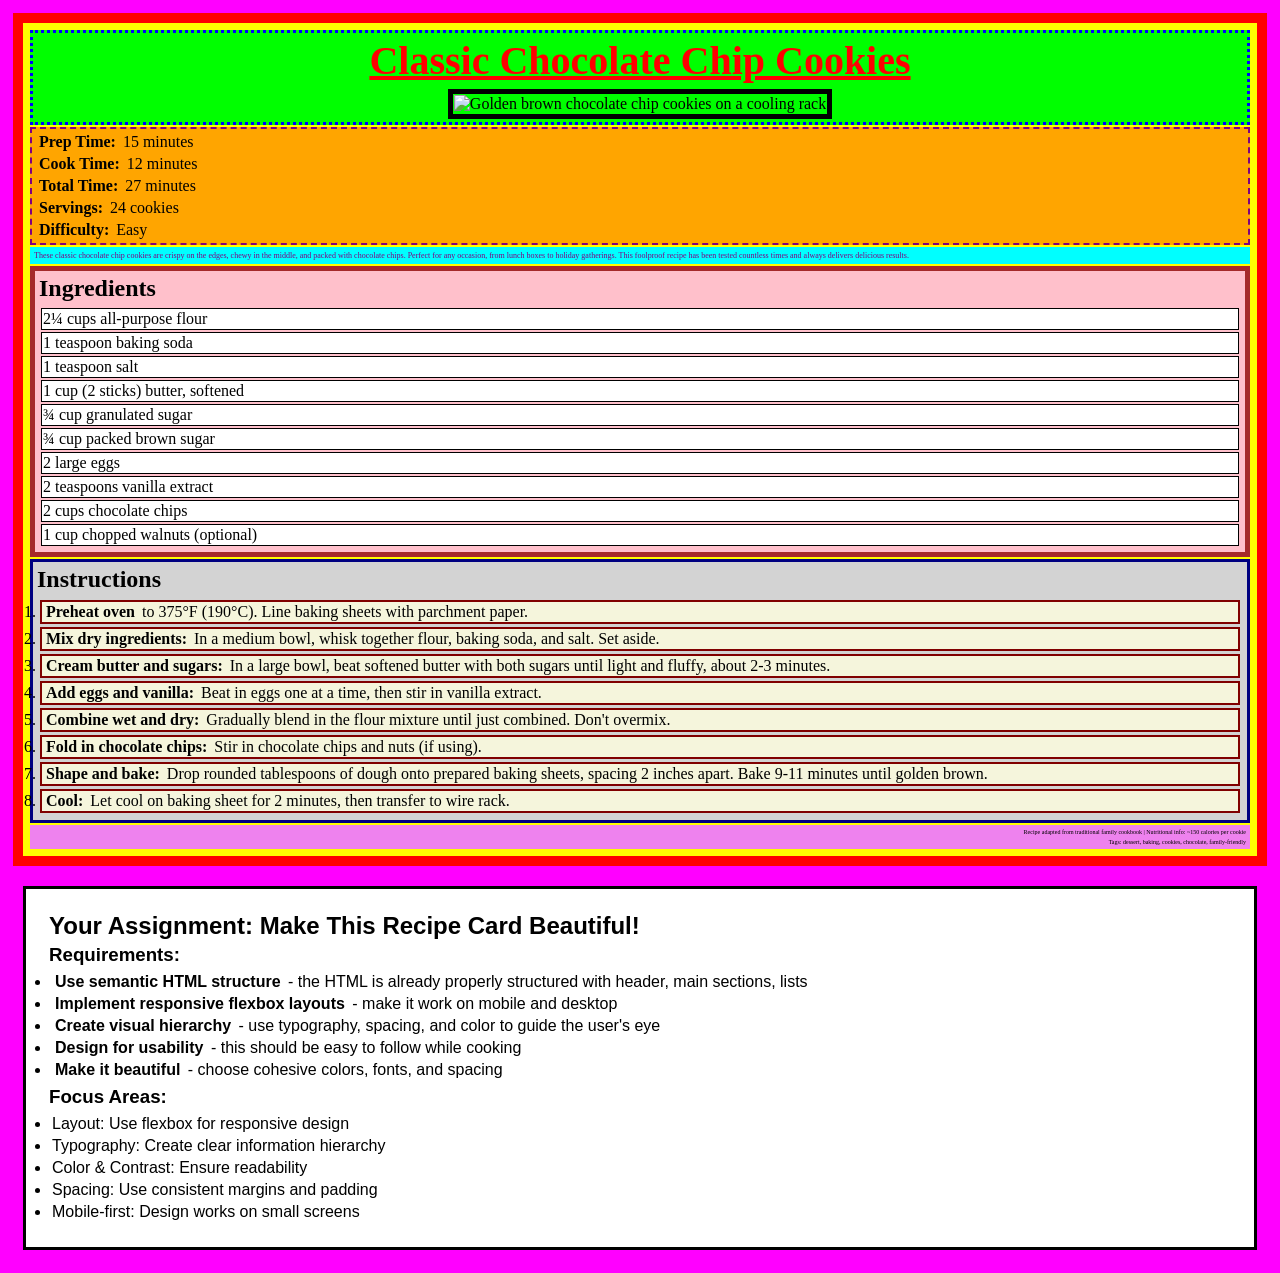
==== project_1/index.html @ 0a847cec "added new project material" ====
<!DOCTYPE html>
<html lang="en">
<head>
    <meta charset="UTF-8">
    <meta name="viewport" content="width=device-width, initial-scale=1.0">
    <title>Recipe Card Assignment - Make This Beautiful!</title>
    <link rel="stylesheet" href="style.css">
</head>
<body>
    <div class="recipe-container">
        <!-- Recipe Header Section -->
        <header class="recipe-header">
            <h1 class="recipe-title">Classic Chocolate Chip Cookies</h1>
            <img src="https://via.placeholder.com/300x200/8B4513/FFFFFF?text=Cookie+Photo" 
                 alt="Golden brown chocolate chip cookies on a cooling rack" 
                 class="recipe-image">
        </header>

        <!-- Recipe Meta Information -->
        <section class="recipe-meta">
            <div class="meta-item">
                <strong>Prep Time:</strong> 15 minutes
            </div>
            <div class="meta-item">
                <strong>Cook Time:</strong> 12 minutes
            </div>
            <div class="meta-item">
                <strong>Total Time:</strong> 27 minutes
            </div>
            <div class="meta-item">
                <strong>Servings:</strong> 24 cookies
            </div>
            <div class="meta-item">
                <strong>Difficulty:</strong> Easy
            </div>
        </section>

        <!-- Recipe Description -->
        <section class="recipe-description">
            <p>These classic chocolate chip cookies are crispy on the edges, chewy in the middle, and packed with chocolate chips. Perfect for any occasion, from lunch boxes to holiday gatherings. This foolproof recipe has been tested countless times and always delivers delicious results.</p>
        </section>

        <!-- Ingredients Section -->
        <section class="ingredients-section">
            <h2>Ingredients</h2>
            <ul class="ingredients-list">
                <li>2¼ cups all-purpose flour</li>
                <li>1 teaspoon baking soda</li>
                <li>1 teaspoon salt</li>
                <li>1 cup (2 sticks) butter, softened</li>
                <li>¾ cup granulated sugar</li>
                <li>¾ cup packed brown sugar</li>
                <li>2 large eggs</li>
                <li>2 teaspoons vanilla extract</li>
                <li>2 cups chocolate chips</li>
                <li>1 cup chopped walnuts (optional)</li>
            </ul>
        </section>

        <!-- Instructions Section -->
        <section class="instructions-section">
            <h2>Instructions</h2>
            <ol class="instructions-list">
                <li class="instruction-step">
                    <strong>Preheat oven</strong> to 375°F (190°C). Line baking sheets with parchment paper.
                </li>
                <li class="instruction-step">
                    <strong>Mix dry ingredients:</strong> In a medium bowl, whisk together flour, baking soda, and salt. Set aside.
                </li>
                <li class="instruction-step">
                    <strong>Cream butter and sugars:</strong> In a large bowl, beat softened butter with both sugars until light and fluffy, about 2-3 minutes.
                </li>
                <li class="instruction-step">
                    <strong>Add eggs and vanilla:</strong> Beat in eggs one at a time, then stir in vanilla extract.
                </li>
                <li class="instruction-step">
                    <strong>Combine wet and dry:</strong> Gradually blend in the flour mixture until just combined. Don't overmix.
                </li>
                <li class="instruction-step">
                    <strong>Fold in chocolate chips:</strong> Stir in chocolate chips and nuts (if using).
                </li>
                <li class="instruction-step">
                    <strong>Shape and bake:</strong> Drop rounded tablespoons of dough onto prepared baking sheets, spacing 2 inches apart. Bake 9-11 minutes until golden brown.
                </li>
                <li class="instruction-step">
                    <strong>Cool:</strong> Let cool on baking sheet for 2 minutes, then transfer to wire rack.
                </li>
            </ol>
        </section>

        <!-- Recipe Footer -->
        <footer class="recipe-footer">
            <p>Recipe adapted from traditional family cookbook | Nutritional info: ~150 calories per cookie</p>
            <p>Tags: dessert, baking, cookies, chocolate, family-friendly</p>
        </footer>
    </div>

    <!-- Assignment Instructions (remove this section when styling) -->
    <div style="background: white; border: 3px solid black; margin: 20px; padding: 20px; font-family: Arial;">
        <h2>Your Assignment: Make This Recipe Card Beautiful!</h2>
        <h3>Requirements:</h3>
        <ul>
            <li><strong>Use semantic HTML structure</strong> - the HTML is already properly structured with header, main sections, lists</li>
            <li><strong>Implement responsive flexbox layouts</strong> - make it work on mobile and desktop</li>
            <li><strong>Create visual hierarchy</strong> - use typography, spacing, and color to guide the user's eye</li>
            <li><strong>Design for usability</strong> - this should be easy to follow while cooking</li>
            <li><strong>Make it beautiful</strong> - choose cohesive colors, fonts, and spacing</li>
        </ul>
        <h3>Focus Areas:</h3>
        <ul>
            <li>Layout: Use flexbox for responsive design</li>
            <li>Typography: Create clear information hierarchy</li>
            <li>Color & Contrast: Ensure readability</li>
            <li>Spacing: Use consistent margins and padding</li>
            <li>Mobile-first: Design works on small screens</li>
        </ul>
    </div>
</body>
</html>
---- project_1/style.css ----
/* INTENTIONALLY UGLY STARTER STYLES */
/* These styles are very, very ugly. */
/* Time to make them attractive, legible, and usable */

body {
    font-family: Times, serif;
    background-color: #ff00ff;
    margin: 0;
    padding: 0;
}

.recipe-container {
    background-color: yellow;
    border: 10px solid red;
    margin: 10px;
    padding: 5px;
}

.recipe-header {
    background-color: lime;
    border: 3px dotted blue;
    text-align: center;
}

.recipe-title {
    color: red;
    font-size: 40px;
    text-decoration: underline;
}

.recipe-meta {
    background-color: orange;
    border: 2px dashed purple;
}

.recipe-description {
    background-color: aqua;
    font-size: 8px;
    color: purple;
}

.ingredients-section {
    background-color: pink;
    border: 5px solid brown;
}

.ingredients-list {
    list-style: none;
}

.ingredients-list li {
    background-color: white;
    border: 1px solid black;
    margin: 2px;
    padding: 1px;
}

.instructions-section {
    background-color: lightgray;
    border: 3px solid navy;
}

.instruction-step {
    background-color: beige;
    border: 2px solid maroon;
    margin: 3px;
}

.recipe-footer {
    background-color: violet;
    text-align: right;
    font-size: 6px;
}

.recipe-image {
    width: 50px;
    height: 50px;
    border: 5px solid black;
}

* {
    margin: 2px;
    padding: 1px;
}
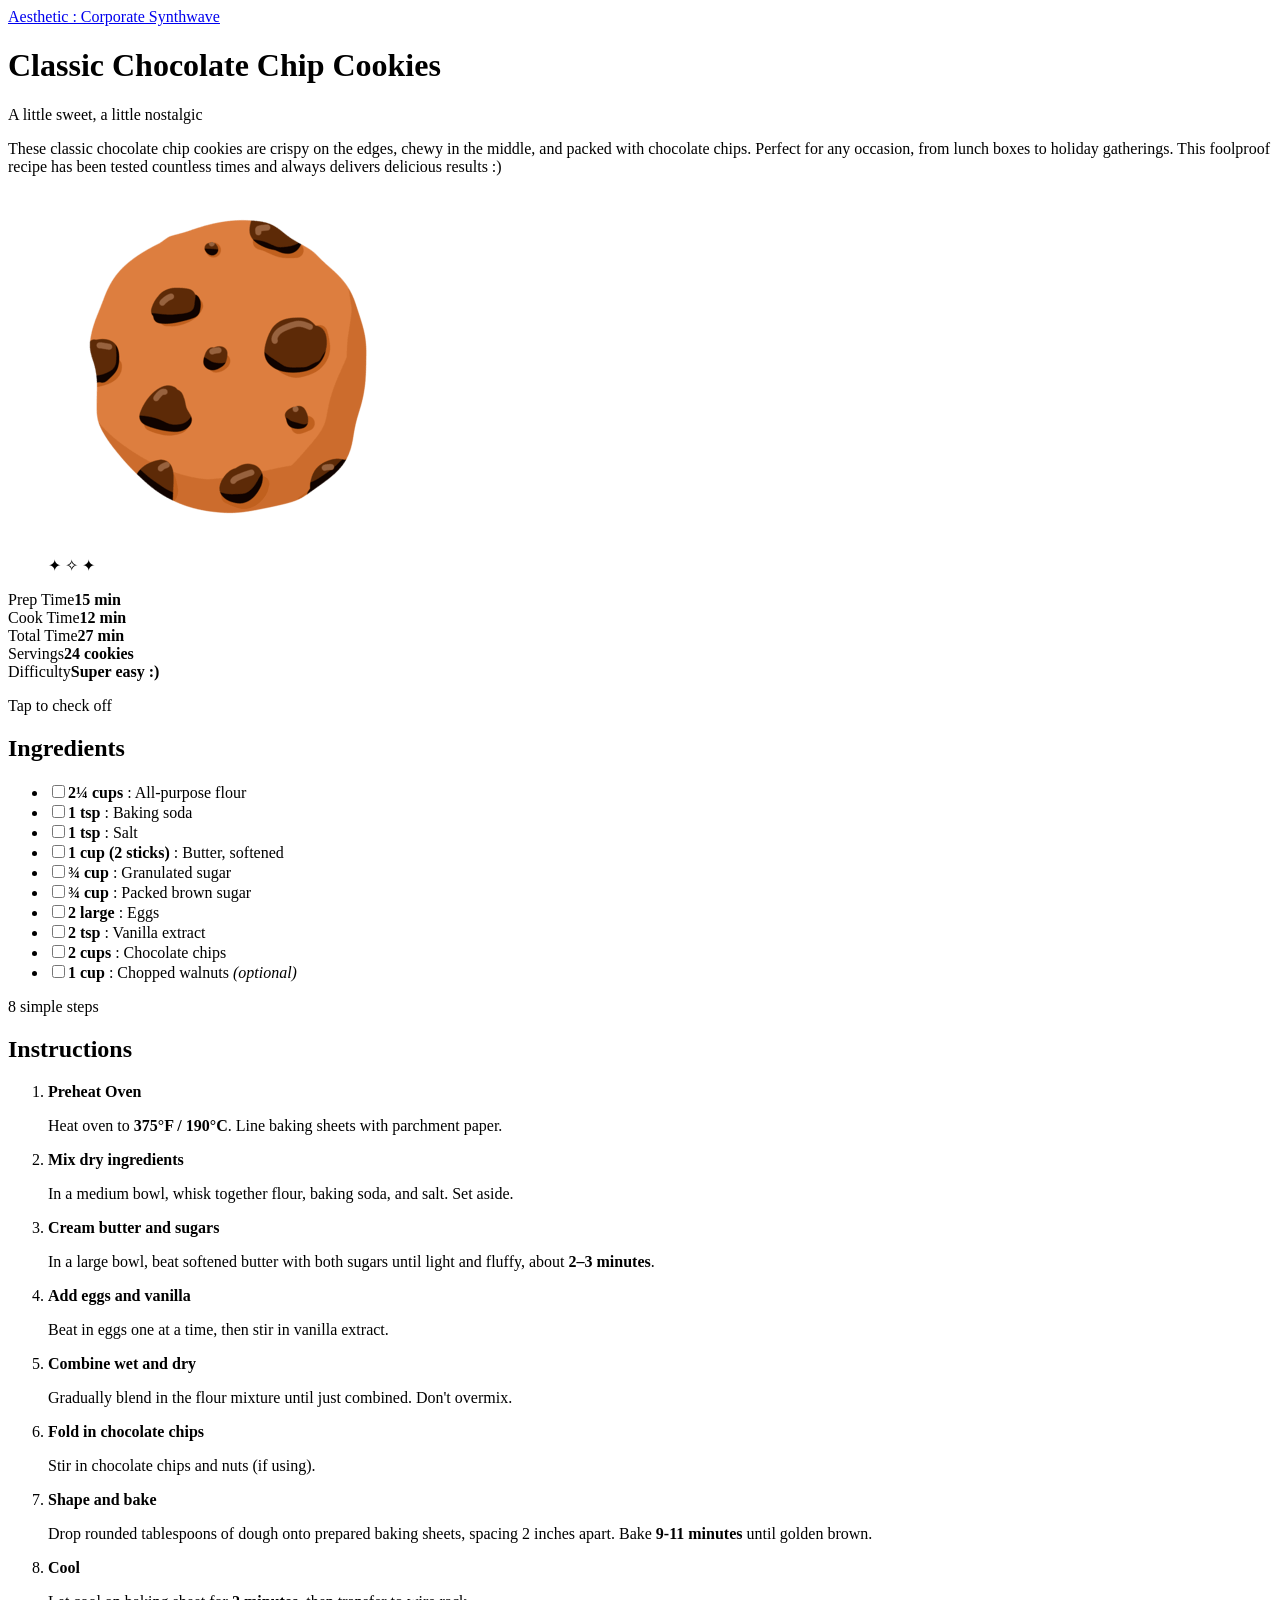
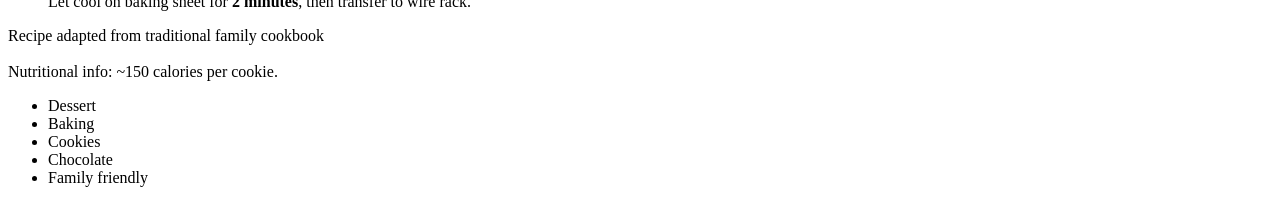
==== commit 2b6107c8: "project1 kinda done" ====
--- a/project_1/index.html
+++ b/project_1/index.html
@@ -3,117 +3,79 @@
 <head>
     <meta charset="UTF-8">
     <meta name="viewport" content="width=device-width, initial-scale=1.0">
-    <title>Recipe Card Assignment - Make This Beautiful!</title>
-    <link rel="stylesheet" href="style.css">
+    <title>Chocolate Chip Cookies</title>
+    <link rel="stylesheet" href="style_static1_compact_final_v2.css">
 </head>
 <body>
-    <div class="recipe-container">
+    <main class="recipe-container">
         <!-- Recipe Header Section -->
         <header class="recipe-header">
-            <h1 class="recipe-title">Classic Chocolate Chip Cookies</h1>
-            <img src="https://via.placeholder.com/300x200/8B4513/FFFFFF?text=Cookie+Photo" 
-                 alt="Golden brown chocolate chip cookies on a cooling rack" 
-                 class="recipe-image">
+            <div class="brand-bar">
+                <a class="aesthetic-link" href="https://cari.institute/aesthetics/corporate-synthwave" target="_blank" rel="noopener noreferrer">Aesthetic : Corporate Synthwave</a>
+            </div>
+            <div class="hero-copy">
+                <h1 class="recipe-title">Classic Chocolate Chip Cookies</h1>
+                <p class="title-accent">A little sweet, a little nostalgic</p>
+                <p class="hero-description">These classic chocolate chip cookies are crispy on the edges, chewy in the middle, and packed with chocolate chips. Perfect for any occasion, from lunch boxes to holiday gatherings. This foolproof recipe has been tested countless times and always delivers delicious results :) </p>
+            </div>
+            <div class="hero-side">
+                <figure class="recipe-visual">
+                    <div class="cookie-frame">
+                        <img class="cookie-image" src="cookie.png" alt="A stylized chocolate chip cookie illustration">
+                    </div>
+                    <span class="spark spark-one" aria-hidden="true">✦</span>
+                    <span class="spark spark-two" aria-hidden="true">✧</span>
+                    <span class="spark spark-three" aria-hidden="true">✦</span>
+                    </figure>
+
+                <!-- Recipe Information -->
+                <section class="recipe-meta">
+                    <div class="meta-item"><span>Prep Time</span><strong>15 min</strong></div>
+                    <div class="meta-item"><span>Cook Time</span><strong>12 min</strong></div>
+                    <div class="meta-item"><span>Total Time</span><strong>27 min</strong></div>
+                    <div class="meta-item"><span>Servings</span><strong>24 cookies</strong></div>
+                    <div class="meta-item"><span>Difficulty</span><strong>Super easy :)</strong></div>
+                </section>
+            </div>
         </header>
-
-        <!-- Recipe Meta Information -->
-        <section class="recipe-meta">
-            <div class="meta-item">
-                <strong>Prep Time:</strong> 15 minutes
-            </div>
-            <div class="meta-item">
-                <strong>Cook Time:</strong> 12 minutes
-            </div>
-            <div class="meta-item">
-                <strong>Total Time:</strong> 27 minutes
-            </div>
-            <div class="meta-item">
-                <strong>Servings:</strong> 24 cookies
-            </div>
-            <div class="meta-item">
-                <strong>Difficulty:</strong> Easy
-            </div>
-        </section>
-
-        <!-- Recipe Description -->
-        <section class="recipe-description">
-            <p>These classic chocolate chip cookies are crispy on the edges, chewy in the middle, and packed with chocolate chips. Perfect for any occasion, from lunch boxes to holiday gatherings. This foolproof recipe has been tested countless times and always delivers delicious results.</p>
-        </section>
 
         <!-- Ingredients Section -->
         <section class="ingredients-section">
-            <h2>Ingredients</h2>
+            <div class="section-heading"><p>Tap to check off</p><h2>Ingredients</h2></div>
             <ul class="ingredients-list">
-                <li>2¼ cups all-purpose flour</li>
-                <li>1 teaspoon baking soda</li>
-                <li>1 teaspoon salt</li>
-                <li>1 cup (2 sticks) butter, softened</li>
-                <li>¾ cup granulated sugar</li>
-                <li>¾ cup packed brown sugar</li>
-                <li>2 large eggs</li>
-                <li>2 teaspoons vanilla extract</li>
-                <li>2 cups chocolate chips</li>
-                <li>1 cup chopped walnuts (optional)</li>
+                <li><label><input type="checkbox"><span><strong>2¼ cups</strong> : All-purpose flour</span></label></li>
+                <li><label><input type="checkbox"><span><strong>1 tsp</strong> : Baking soda</span></label></li>
+                <li><label><input type="checkbox"><span><strong>1 tsp</strong> : Salt</span></label></li>
+                <li><label><input type="checkbox"><span><strong>1 cup (2 sticks)</strong> : Butter, softened</span></label></li>
+                <li><label><input type="checkbox"><span><strong>¾ cup</strong> : Granulated sugar</span></label></li>
+                <li><label><input type="checkbox"><span><strong>¾ cup</strong> : Packed brown sugar</span></label></li>
+                <li><label><input type="checkbox"><span><strong>2 large</strong> : Eggs</span></label></li>
+                <li><label><input type="checkbox"><span><strong>2 tsp</strong> : Vanilla extract</span></label></li>
+                <li><label><input type="checkbox"><span><strong>2 cups</strong> : Chocolate chips</span></label></li>
+                <li><label><input type="checkbox"><span><strong>1 cup</strong> : Chopped walnuts <em>(optional)</em></span></label></li>
             </ul>
         </section>
 
         <!-- Instructions Section -->
         <section class="instructions-section">
-            <h2>Instructions</h2>
+            <div class="section-heading"><p>8 simple steps</p><h2>Instructions</h2></div>
             <ol class="instructions-list">
-                <li class="instruction-step">
-                    <strong>Preheat oven</strong> to 375°F (190°C). Line baking sheets with parchment paper.
-                </li>
-                <li class="instruction-step">
-                    <strong>Mix dry ingredients:</strong> In a medium bowl, whisk together flour, baking soda, and salt. Set aside.
-                </li>
-                <li class="instruction-step">
-                    <strong>Cream butter and sugars:</strong> In a large bowl, beat softened butter with both sugars until light and fluffy, about 2-3 minutes.
-                </li>
-                <li class="instruction-step">
-                    <strong>Add eggs and vanilla:</strong> Beat in eggs one at a time, then stir in vanilla extract.
-                </li>
-                <li class="instruction-step">
-                    <strong>Combine wet and dry:</strong> Gradually blend in the flour mixture until just combined. Don't overmix.
-                </li>
-                <li class="instruction-step">
-                    <strong>Fold in chocolate chips:</strong> Stir in chocolate chips and nuts (if using).
-                </li>
-                <li class="instruction-step">
-                    <strong>Shape and bake:</strong> Drop rounded tablespoons of dough onto prepared baking sheets, spacing 2 inches apart. Bake 9-11 minutes until golden brown.
-                </li>
-                <li class="instruction-step">
-                    <strong>Cool:</strong> Let cool on baking sheet for 2 minutes, then transfer to wire rack.
-                </li>
+                <li class="instruction-step"><div><strong>Preheat Oven</strong><p>Heat oven to <b>375°F / 190°C</b>. Line baking sheets with parchment paper.</p></div></li>
+                <li class="instruction-step"><div><strong>Mix dry ingredients</strong><p>In a medium bowl, whisk together flour, baking soda, and salt. Set aside.</p></div></li>
+                <li class="instruction-step"><div><strong>Cream butter and sugars</strong><p>In a large bowl, beat softened butter with both sugars until light and fluffy, about <b>2–3 minutes</b>.</p></div></li>
+                <li class="instruction-step"><div><strong>Add eggs and vanilla</strong><p>Beat in eggs one at a time, then stir in vanilla extract.</p></div></li>
+                <li class="instruction-step"><div><strong>Combine wet and dry</strong><p>Gradually blend in the flour mixture until just combined. Don't overmix.</p></div></li>
+                <li class="instruction-step"><div><strong>Fold in chocolate chips</strong><p>Stir in chocolate chips and nuts (if using).</p></div></li>
+                <li class="instruction-step"><div><strong>Shape and bake</strong><p>Drop rounded tablespoons of dough onto prepared baking sheets, spacing 2 inches apart. Bake <b>9-11 minutes</b> until golden brown.</p></div></li>
+                <li class="instruction-step"><div><strong>Cool</strong><p>Let cool on baking sheet for <b>2 minutes</b>, then transfer to wire rack.</p></div></li>
             </ol>
         </section>
 
         <!-- Recipe Footer -->
         <footer class="recipe-footer">
-            <p>Recipe adapted from traditional family cookbook | Nutritional info: ~150 calories per cookie</p>
-            <p>Tags: dessert, baking, cookies, chocolate, family-friendly</p>
+            <p>Recipe adapted from traditional family cookbook<br><br>Nutritional info: ~150 calories per cookie.</p>
+            <ul aria-label="Recipe tags"><li>Dessert</li><li>Baking</li><li>Cookies</li><li>Chocolate</li><li>Family friendly</li></ul>
         </footer>
-    </div>
-
-    <!-- Assignment Instructions (remove this section when styling) -->
-    <div style="background: white; border: 3px solid black; margin: 20px; padding: 20px; font-family: Arial;">
-        <h2>Your Assignment: Make This Recipe Card Beautiful!</h2>
-        <h3>Requirements:</h3>
-        <ul>
-            <li><strong>Use semantic HTML structure</strong> - the HTML is already properly structured with header, main sections, lists</li>
-            <li><strong>Implement responsive flexbox layouts</strong> - make it work on mobile and desktop</li>
-            <li><strong>Create visual hierarchy</strong> - use typography, spacing, and color to guide the user's eye</li>
-            <li><strong>Design for usability</strong> - this should be easy to follow while cooking</li>
-            <li><strong>Make it beautiful</strong> - choose cohesive colors, fonts, and spacing</li>
-        </ul>
-        <h3>Focus Areas:</h3>
-        <ul>
-            <li>Layout: Use flexbox for responsive design</li>
-            <li>Typography: Create clear information hierarchy</li>
-            <li>Color & Contrast: Ensure readability</li>
-            <li>Spacing: Use consistent margins and padding</li>
-            <li>Mobile-first: Design works on small screens</li>
-        </ul>
-    </div>
+    </main>
 </body>
 </html>
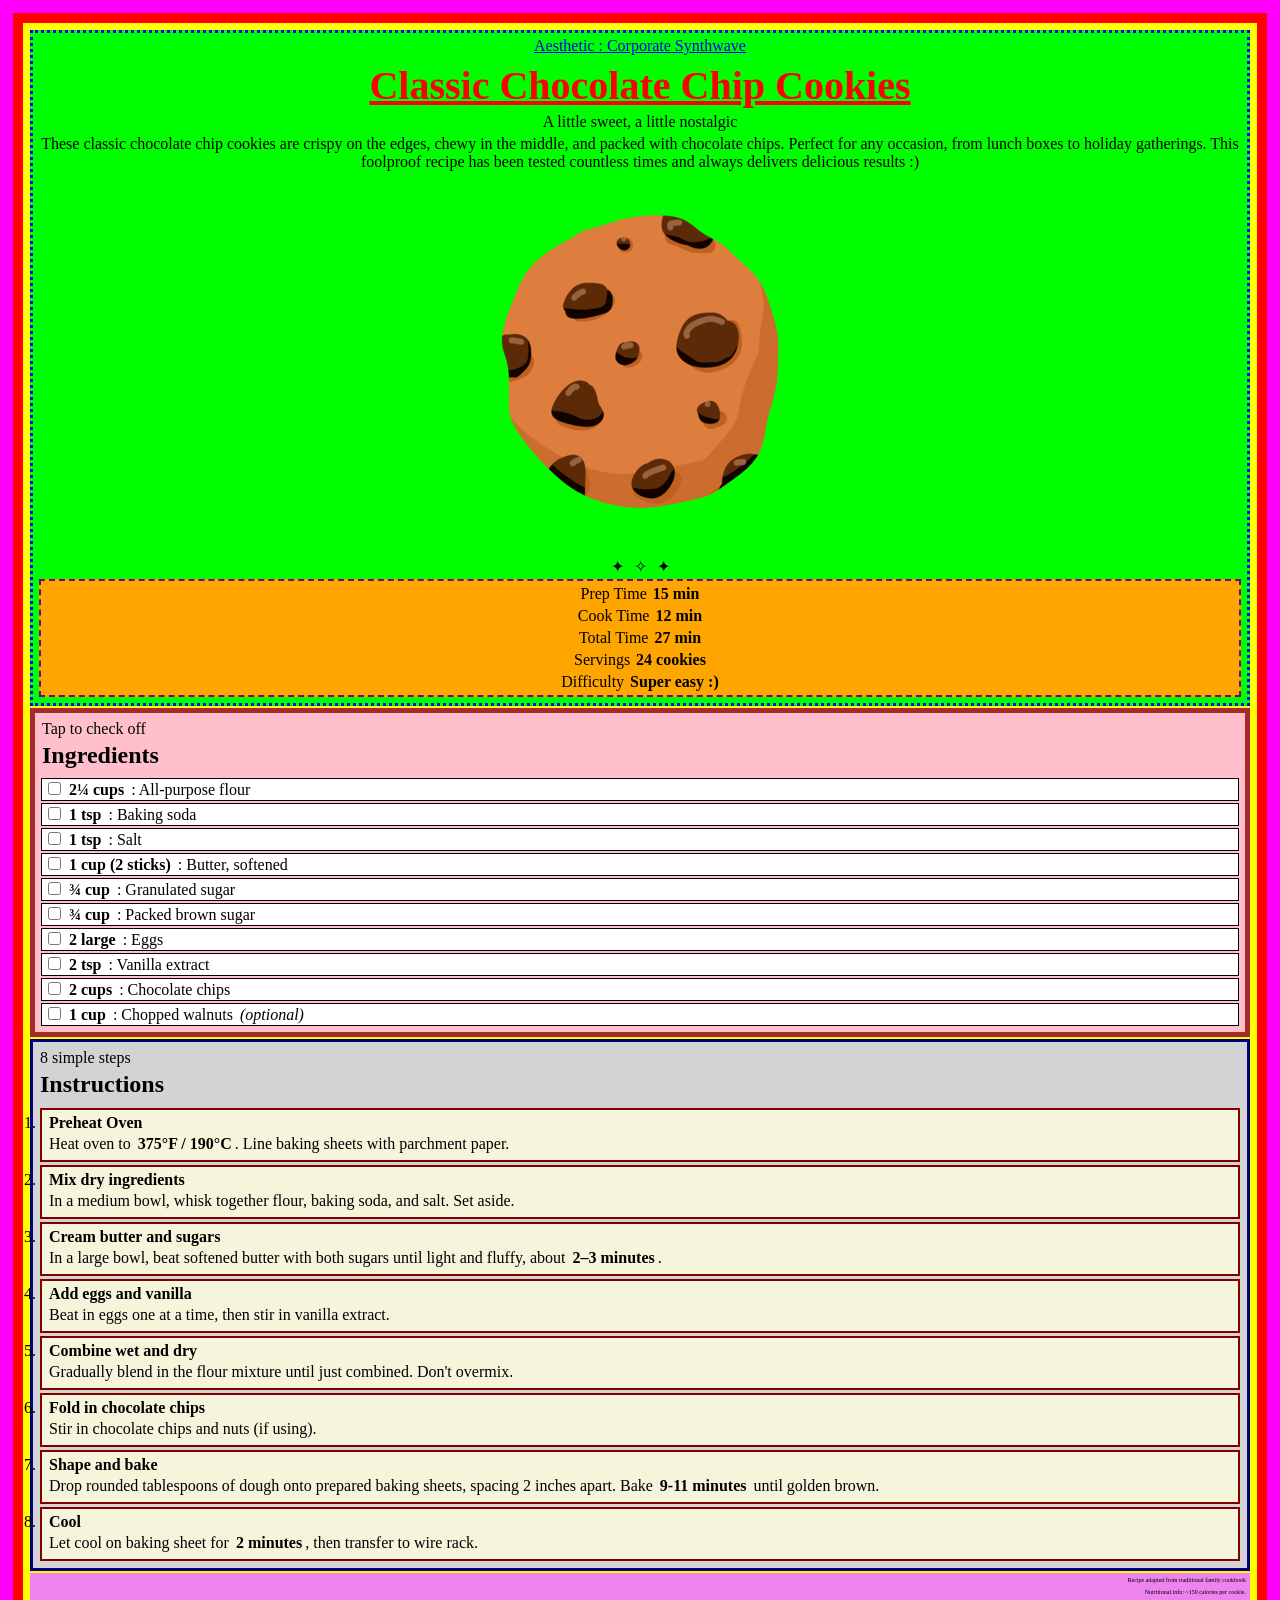
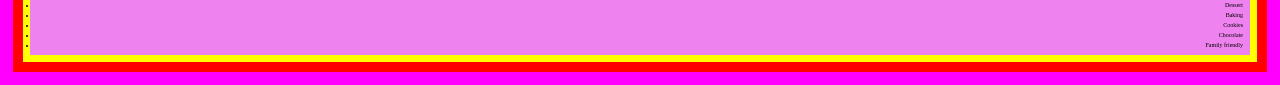
==== commit a0443c67: "project1 kinda done" ====
--- a/project_1/index.html
+++ b/project_1/index.html
@@ -4,7 +4,7 @@
     <meta charset="UTF-8">
     <meta name="viewport" content="width=device-width, initial-scale=1.0">
     <title>Chocolate Chip Cookies</title>
-    <link rel="stylesheet" href="style_static1_compact_final_v2.css">
+    <link rel="stylesheet" href="style.css">
 </head>
 <body>
     <main class="recipe-container">
--- a/project_1/style.css
+++ b/project_1/style.css
@@ -0,0 +1,84 @@
+/* INTENTIONALLY UGLY STARTER STYLES */
+/* These styles are very, very ugly. */
+/* Time to make them attractive, legible, and usable */
+
+body {
+    font-family: Times, serif;
+    background-color: #ff00ff;
+    margin: 0;
+    padding: 0;
+}
+
+.recipe-container {
+    background-color: yellow;
+    border: 10px solid red;
+    margin: 10px;
+    padding: 5px;
+}
+
+.recipe-header {
+    background-color: lime;
+    border: 3px dotted blue;
+    text-align: center;
+}
+
+.recipe-title {
+    color: red;
+    font-size: 40px;
+    text-decoration: underline;
+}
+
+.recipe-meta {
+    background-color: orange;
+    border: 2px dashed purple;
+}
+
+.recipe-description {
+    background-color: aqua;
+    font-size: 8px;
+    color: purple;
+}
+
+.ingredients-section {
+    background-color: pink;
+    border: 5px solid brown;
+}
+
+.ingredients-list {
+    list-style: none;
+}
+
+.ingredients-list li {
+    background-color: white;
+    border: 1px solid black;
+    margin: 2px;
+    padding: 1px;
+}
+
+.instructions-section {
+    background-color: lightgray;
+    border: 3px solid navy;
+}
+
+.instruction-step {
+    background-color: beige;
+    border: 2px solid maroon;
+    margin: 3px;
+}
+
+.recipe-footer {
+    background-color: violet;
+    text-align: right;
+    font-size: 6px;
+}
+
+.recipe-image {
+    width: 50px;
+    height: 50px;
+    border: 5px solid black;
+}
+
+* {
+    margin: 2px;
+    padding: 1px;
+}
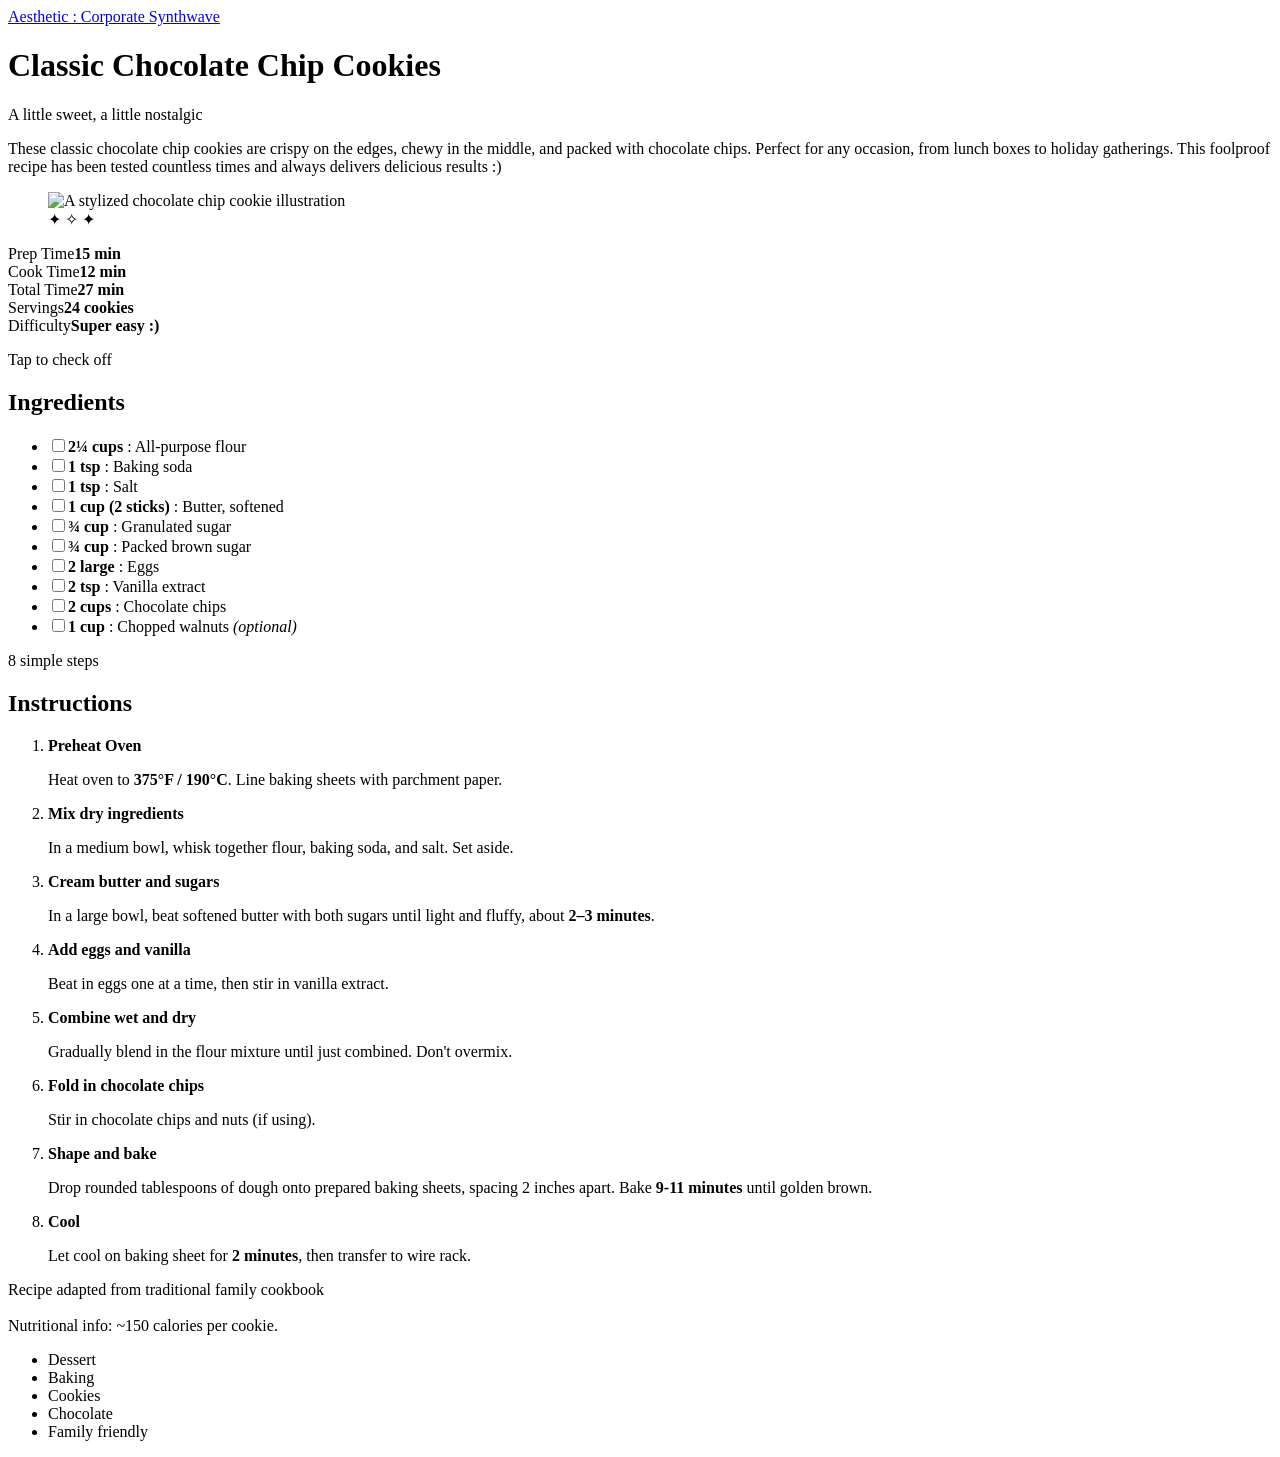
==== commit 87d2d9ea: "project 1 html added" ====
--- a/project_1/index.html
+++ b/project_1/index.html
@@ -78,4 +78,4 @@
         </footer>
     </main>
 </body>
-</html>+</html>
